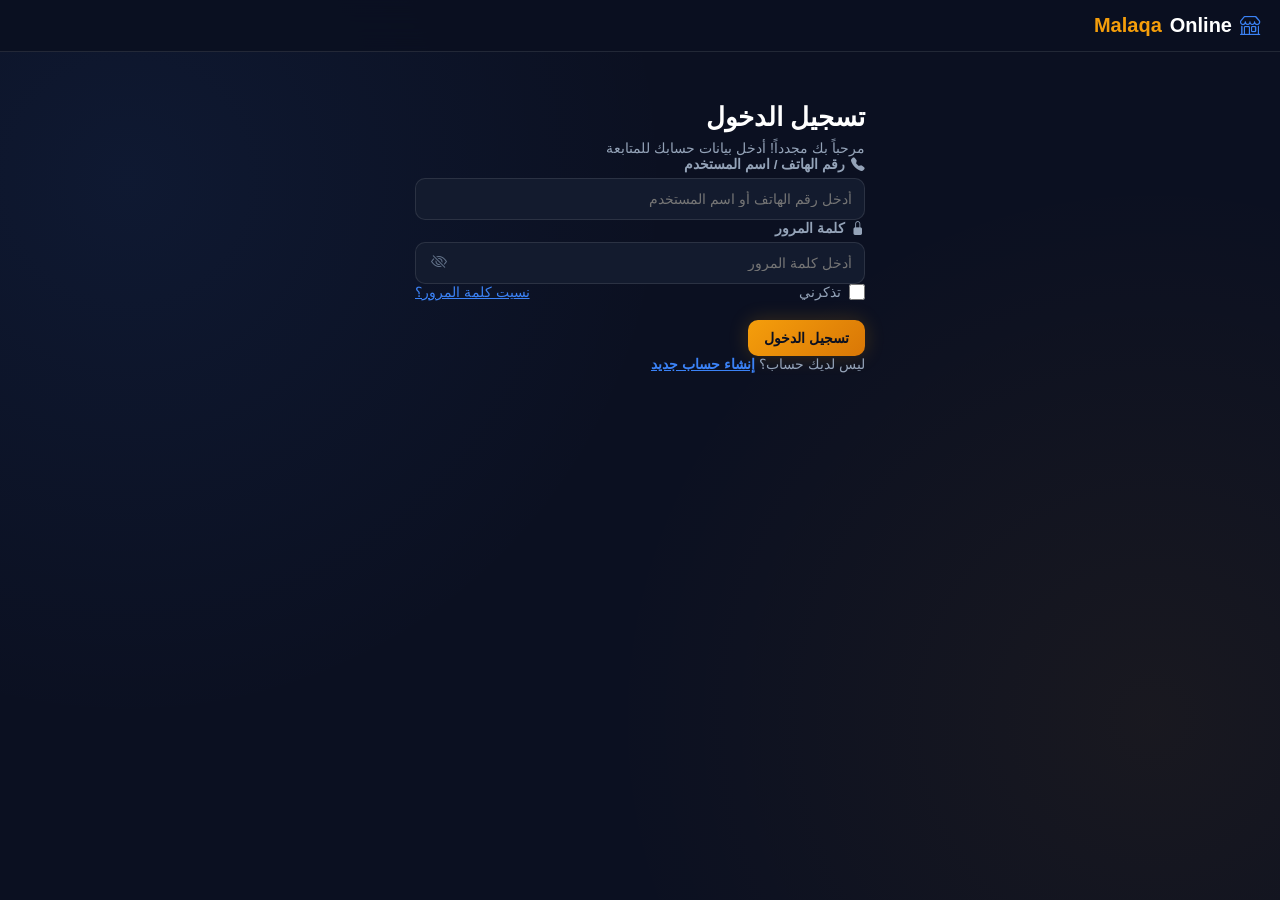
==== index.html @ 44988af2 "Update index.html" ====
<!DOCTYPE html>
<html lang="ar" dir="rtl">
<head>
  <meta charset="UTF-8">
  <meta name="viewport" content="width=device-width, initial-scale=1.0">
  <title>Maliqa - الصفحة الرئيسية</title>
  <!-- ربط خط كيرو العربي -->
  <link href="https://fonts.googleapis.com/css2?family=Cairo:wght@400;600;700;800;900&display=swap" rel="stylesheet">
  
  <!-- مكتبة Bootstrap Icons المجانية والمستقرة -->
  <link rel="stylesheet" href="https://cdn.jsdelivr.net/npm/bootstrap-icons@1.11.3/font/bootstrap-icons.min.css">

  <link rel="stylesheet" href="profile.css">

  <style>
    /* تنسيق المودال المخصص الموحد */
    .vip-modal-overlay {
        position: fixed;
        top: 0;
        left: 0;
        width: 100%;
        height: 100%;
        background-color: rgba(0, 0, 0, 0.75);
        backdrop-filter: blur(4px);
        display: flex;
        justify-content: center;
        align-items: center;
        z-index: 9999;
        animation: fadeIn 0.2s ease-in-out;
    }
    .vip-modal-content {
        background: linear-gradient(145deg, #161616, #1c1c1c);
        border: 1px solid rgba(243, 156, 18, 0.3);
        box-shadow: 0 10px 30px rgba(0, 0, 0, 0.8), 0 0 15px rgba(243, 156, 18, 0.1);
        width: 85%;
        max-width: 380px;
        padding: 24px;
        border-radius: 16px;
        text-align: center;
        color: #ffffff;
        font-family: 'Cairo', sans-serif;
        animation: scaleUp 0.2s ease-in-out;
    }
    .vip-modal-icon {
        font-size: 32px;
        margin-bottom: 12px;
    }
    .vip-modal-content h3 {
        margin: 0 0 10px 0;
        font-size: 18px;
        color: #f39c12;
    }
    .vip-modal-content p {
        margin: 0 0 20px 0;
        font-size: 14px;
        color: #cccccc;
        line-height: 1.6;
    }
    .vip-modal-buttons {
        display: flex;
        gap: 12px;
        justify-content: center;
    }
    .vip-btn {
        flex: 1;
        padding: 10px 16px;
        border: none;
        border-radius: 8px;
        font-size: 14px;
        font-weight: bold;
        cursor: pointer;
        transition: all 0.2s;
    }
    .vip-btn-confirm {
        background: linear-gradient(135deg, #f39c12, #d68910);
        color: #111111;
    }
    .vip-btn-confirm:hover {
        opacity: 0.9;
        transform: translateY(-1px);
    }
    .vip-btn-cancel {
        background-color: #2b2b2b;
        color: #ffffff;
        border: 1px solid #444444;
    }
    .vip-btn-cancel:hover {
        background-color: #383838;
    }
    @keyframes fadeIn {
        from { opacity: 0; }
        to { opacity: 1; }
    }
    @keyframes scaleUp {
        from { transform: scale(0.9); opacity: 0; }
        to { transform: scale(1); opacity: 1; }
    }

    /* شريط الإشعارات المتحرك بالـ CSS النقي (بدون Marquee لمنع الاختفاء تماماً) */
    .modern-ticker-container {
      padding: 10px 16px;
      background: rgba(11, 16, 33, 0.95);
      border-bottom: 1px solid var(--border-color);
    }
    .ticker-box {
      display: flex;
      align-items: center;
      gap: 10px;
      padding: 8px 12px;
      background: rgba(59, 130, 246, 0.1);
      border: 1px solid rgba(59, 130, 246, 0.2);
      border-radius: var(--radius-sm);
      overflow: hidden;
      position: relative;
    }
    .ticker-wrap {
      width: 100%;
      overflow: hidden;
      white-space: nowrap;
      position: relative;
      height: 24px;
    }
    #topTickerText {
      color: var(--text-main, #f8fafc);
      font-size: 0.85rem;
      font-weight: 600;
      position: absolute;
      white-space: nowrap;
      will-change: transform;
      /* حركة من اليمين إلى اليسار بشكل مستقر ودائم */
      animation: tickerAnimation 18s linear infinite;
    }

    @keyframes tickerAnimation {
      0% {
        transform: translateX(100%);
      }
      100% {
        transform: translateX(-100%);
      }
    }
  </style>
</head>
<body>

  <!-- Header Bar -->
  <header class="app-header" style="display: flex; align-items: center; justify-content: space-between; padding: 14px 20px; background: rgba(11, 16, 33, 0.9); border-bottom: 1px solid var(--border-color);">
    <div class="logo-area" style="display: flex; align-items: center; gap: 8px; font-weight: 800; font-size: 1.25rem;">
      <i class="bi bi-shop" style="color: var(--accent-blue); font-size: 1.4rem;"></i>
      Online<span>Maliqa</span>
    </div>
    <div style="display: flex; align-items: center; gap: 12px;">
      <div id="adminNavBtnContainer"></div>
      <div class="cart-icon-btn" onclick="window.location.href='tasks.html'" style="cursor: pointer; font-size: 1.2rem; color: var(--text-main);">
        <i class="bi bi-cart3"></i>
      </div>
    </div>
  </header>

  <!-- Ticker Bar -->
  <div class="modern-ticker-container">
    <div class="ticker-box">
      <i class="bi bi-megaphone-fill" style="color: var(--accent-gold); flex-shrink: 0; z-index: 2; background: rgba(59, 130, 246, 0.1); padding-left: 5px;"></i>
      <div class="ticker-wrap">
        <div id="topTickerText">مرحباً بك في منصة Maliqa Online الرسمية!</div>
      </div>
    </div>
  </div>

  <div class="container" style="padding: 20px;">
    <!-- Main Balance Card -->
    <div class="glass-card" style="text-align: center; position: relative; overflow: hidden;">
      
      <div style="display: flex; justify-content: space-between; align-items: center; margin-bottom: 16px; border-bottom: 1px solid var(--glass-border); padding-bottom: 12px;">
        <div id="displayUsername" style="display: flex; align-items: center; gap: 8px; font-weight: 700; font-size: 0.95rem;">
          <i class="bi bi-person-circle" style="color: var(--accent-blue); font-size: 1.2rem;"></i>
          <span id="usernameText">جاري التحميل...</span>
        </div>
        <div id="displayVipRank" style="background: rgba(245, 158, 11, 0.15); border: 1px solid var(--accent-gold); color: var(--accent-gold); padding: 4px 10px; border-radius: 20px; font-size: 0.75rem; font-weight: 700; display: flex; align-items: center; gap: 4px;">
          <i class="bi bi-award-fill"></i>
          <span id="vipRankText">VIP0</span>
        </div>
      </div>

      <p style="color: var(--text-muted); font-size: 0.8rem; margin-bottom: 4px;">الرصيد المتاح</p>
      <h1 id="availableBalanceVal" style="font-size: 2.2rem; font-weight: 900; color: var(--accent-gold); margin-bottom: 16px;">$0.00</h1>
      
      <div style="display: flex; justify-content: center; gap: 20px; background: var(--bg-secondary); padding: 10px; border-radius: var(--radius-sm); border: 1px solid var(--glass-border); margin-bottom: 16px;">
        <div>
          <span style="font-size: 0.7rem; color: var(--text-muted); display: block;">إجمالي الإيداع</span>
          <span id="totalDepositVal" style="font-size: 0.9rem; font-weight: 700; color: var(--text-main);">$0.00</span>
        </div>
      </div>

      <div class="actions-grid" style="display: grid; grid-template-columns: repeat(4, 1fr); gap: 8px;">
        <a href="deposit.html" class="action-btn" style="text-decoration: none; color: inherit; display: flex; flex-direction: column; align-items: center; gap: 6px; padding: 10px; background: var(--bg-secondary); border-radius: var(--radius-sm); border: 1px solid var(--border-color);">
          <i class="bi bi-wallet2" style="font-size: 1.2rem; color: var(--accent-green);"></i>
          <span style="font-size: 0.8rem;">إيداع</span>
        </a>
        <a href="withdraw.html" class="action-btn" style="text-decoration: none; color: inherit; display: flex; flex-direction: column; align-items: center; gap: 6px; padding: 10px; background: var(--bg-secondary); border-radius: var(--radius-sm); border: 1px solid var(--border-color);">
          <i class="bi bi-cash-stack" style="font-size: 1.2rem; color: var(--accent-gold);"></i>
          <span style="font-size: 0.8rem;">سحب</span>
        </a>
        <a href="account.html" class="action-btn" style="text-decoration: none; color: inherit; display: flex; flex-direction: column; align-items: center; gap: 6px; padding: 10px; background: var(--bg-secondary); border-radius: var(--radius-sm); border: 1px solid var(--border-color);">
          <i class="bi bi-sliders" style="font-size: 1.2rem; color: var(--accent-blue);"></i>
          <span style="font-size: 0.8rem;">حسابي</span>
        </a>
        <a href="records.html" class="action-btn" style="text-decoration: none; color: inherit; display: flex; flex-direction: column; align-items: center; gap: 6px; padding: 10px; background: var(--bg-secondary); border-radius: var(--radius-sm); border: 1px solid var(--border-color);">
          <i class="bi bi-clock-history" style="font-size: 1.2rem; color: var(--accent-purple);"></i>
          <span style="font-size: 0.8rem;">سجلات</span>
        </a>
      </div>
    </div>

    <div style="margin-top: 20px;">
      <button id="logoutBtn" style="width: 100%; padding: 12px; background-color: rgba(239, 68, 68, 0.15); border: 1px solid #ef4444; color: #ef4444; border-radius: var(--radius-md); font-weight: 700; display: flex; justify-content: center; align-items: center; gap: 8px; cursor: pointer; transition: var(--transition);">
        <i class="bi bi-box-arrow-right"></i>
        تسجيل الخروج من الحساب
      </button>
    </div>
  </div>

  <!-- Custom Modal HTML Structure -->
  <div id="customVipModal" class="vip-modal-overlay" style="display: none;">
      <div class="vip-modal-content">
          <div class="vip-modal-icon" id="vipModalIcon">⚠️</div>
          <h3 id="vipModalTitle">تنبيه</h3>
          <p id="vipModalText">محتوى الرسالة هنا</p>
          <div class="vip-modal-buttons" id="vipModalButtonsContainer">
              <button id="vipModalCancelBtn" class="vip-btn vip-btn-cancel">إلغاء</button>
              <button id="vipModalConfirmBtn" class="vip-btn vip-btn-confirm">موافق</button>
          </div>
      </div>
  </div>

  <!-- Floating Telegram Support Button -->
  <a id="telegramSupportBtn" href="https://t.me" target="_blank" class="floating-support-btn" title="الدعم الفني" style="position: fixed; bottom: 90px; left: 20px; background: var(--accent-blue); color: #fff; width: 45px; height: 45px; border-radius: 50%; display: flex; align-items: center; justify-content: center; box-shadow: 0 4px 12px rgba(0,0,0,0.3); z-index: 99;">
    <i class="bi bi-telegram" style="font-size: 1.4rem;"></i>
  </a>

  <!-- Floating Bottom Navigation Bar -->
  <nav class="bottom-nav">
    <a href="index.html" class="nav-item active">
      <i class="bi bi-house-fill"></i>
      <span>الرئيسية</span>
    </a>
    <a href="tasks.html" class="nav-item">
      <i class="bi bi-check2-square"></i>
      <span>المهام</span>
    </a>
    <a href="team.html" class="nav-item">
      <i class="bi bi-people-fill"></i>
      <span>الفريق</span>
    </a>
    <a href="vip.html" class="nav-item">
      <i class="bi bi-award-fill"></i>
      <span>VIP</span>
    </a>
  </nav>

  <!-- Database Script -->
  <script src="db.js"></script>

  <!-- Dashboard Controller Script -->
  <script>
    function showCustomModal(title, text, icon = "⚠️", showCancel = true, confirmText = "موافق", onConfirm = null) {
        const modal = document.getElementById('customVipModal');
        document.getElementById('vipModalTitle').innerText = title;
        document.getElementById('vipModalText').innerText = text;
        document.getElementById('vipModalIcon').innerText = icon;

        const cancelBtn = document.getElementById('vipModalCancelBtn');
        const confirmBtn = document.getElementById('vipModalConfirmBtn');
        
        confirmBtn.innerText = confirmText;
        cancelBtn.style.display = showCancel ? 'block' : 'none';

        modal.style.display = 'flex';

        const newConfirmBtn = confirmBtn.cloneNode(true);
        const newCancelBtn = cancelBtn.cloneNode(true);
        confirmBtn.parentNode.replaceChild(newConfirmBtn, confirmBtn);
        cancelBtn.parentNode.replaceChild(newCancelBtn, cancelBtn);

        newConfirmBtn.addEventListener('click', () => {
            modal.style.display = 'none';
            if (onConfirm) onConfirm();
        });

        newCancelBtn.addEventListener('click', () => {
            modal.style.display = 'none';
        });
    }

    window.addEventListener('DOMContentLoaded', async () => {
      const activeUsername = localStorage.getItem('currentUser');
      
      if (!activeUsername) {
        window.location.href = 'login.html';
        return;
      }

      try {
        const user = await getCurrentUser();

        if (!user) {
          alert('جلسة العمل انتهت أو الحساب غير موجود');
          logoutUser();
          return;
        }

        // Render Dashboard Data
        document.getElementById('usernameText').innerText = user.username || activeUsername;
        document.getElementById('vipRankText').innerText = user.vip || 'VIP0';
        document.getElementById('totalDepositVal').innerText = '$' + parseFloat(user.totalDeposit || 0).toFixed(2);
        document.getElementById('availableBalanceVal').innerText = '$' + parseFloat(user.balance || 0).toFixed(2);

        // جلب الإعدادات بأمان تام بدون التأثير على حركة النص
        const db = await getCloudDB();
        if (db) {
          if (db.topBannerText) {
            document.getElementById('topTickerText').innerText = db.topBannerText;
          }
          if (db.telegramSupportLink) {
            document.getElementById('telegramSupportBtn').href = db.telegramSupportLink;
          }
        }

        if (user.username === "admin") {
          const adminContainer = document.getElementById('adminNavBtnContainer');
          if (adminContainer) {
            adminContainer.innerHTML = `
              <a href="admin.html" style="background: rgba(168, 85, 247, 0.15); border: 1px solid #a855f7; color: #a855f7; padding: 5px 10px; border-radius: 20px; font-size: 0.75rem; font-weight: 700; display: flex; align-items: center; gap: 4px; text-decoration: none;">
                <i class="bi bi-shield-lock-fill"></i>
                <span>الأدمن</span>
              </a>
            `;
          }
        }

      } catch (error) {
        console.error('Error loading dashboard:', error);
      }
    });

    document.getElementById('logoutBtn').addEventListener('click', () => {
      showCustomModal(
        "تسجيل الخروج",
        "هل أنت تأكد من رغبتك في تسجيل الخروج من الحساب؟",
        "🚪",
        true,
        "نعم، خروج",
        () => {
          logoutUser();
        }
      );
    });
  </script>
</body>
</html>
---- profile.css ----
@import url("https://cdn.jsdelivr.net/npm/bootstrap-icons@1.11.3/font/bootstrap-icons.min.css");
:root {
  --bg-main: #0b1021;
  --bg-secondary: #131b2e;
  --bg-card: rgba(20, 29, 53, 0.85);
  --border-color: rgba(255, 255, 255, 0.1);
  --glass-border: rgba(255, 255, 255, 0.1);
  --accent-gold: #f59e0b;
  --accent-gold-hover: #fbbf24;
  --accent-green: #10b981;
  --accent-blue: #3b82f6;
  --accent-purple: #a855f7;
  --text-primary: #ffffff;
  --text-main: #ffffff;
  --text-secondary: #94a3b8;
  --text-muted: #64748b;
  --radius-sm: 10px;
  --radius-md: 16px;
  --radius-lg: 24px;
  --shadow-glass: 0 8px 32px 0 rgba(0, 0, 0, 0.37);
  --shadow-glow: 0 0 20px rgba(245, 158, 11, 0.2);
  --transition: all 0.3s cubic-bezier(0.4, 0, 0.2, 1);
}

*, *::before, *::after {
  box-sizing: border-box;
  margin: 0;
  padding: 0;
  font-family: 'Cairo', 'Tajawal', sans-serif;
}

body {
  background-color: var(--bg-main);
  color: var(--text-primary);
  direction: rtl;
  min-height: 100vh;
  padding-bottom: 100px;
  background-image: 
    radial-gradient(circle at 10% 20%, rgba(59, 130, 246, 0.08) 0%, transparent 40%),
    radial-gradient(circle at 90% 80%, rgba(245, 158, 11, 0.06) 0%, transparent 40%);
  background-attachment: fixed;
}

/* الهيدر العلوي */
.header-bar {
  position: sticky;
  top: 0;
  background: rgba(11, 16, 33, 0.9);
  backdrop-filter: blur(12px);
  border-bottom: 1px solid var(--border-color);
  padding: 14px 20px;
  display: flex;
  align-items: center;
  justify-content: space-between;
  z-index: 100;
}

.brand-logo {
  font-size: 1.25rem;
  font-weight: 800;
  color: var(--text-primary);
  display: flex;
  align-items: center;
  gap: 8px;
}

.brand-logo span {
  color: var(--accent-gold);
}

.vip-badge {
  background: rgba(245, 158, 11, 0.15);
  border: 1px solid var(--accent-gold);
  color: var(--accent-gold);
  padding: 6px 12px;
  border-radius: 20px;
  font-size: 0.8rem;
  font-weight: 700;
  display: flex;
  align-items: center;
  gap: 6px;
}

/* شريط الوقت المؤقت */
.timer-box {
  margin: 16px 20px;
  background: rgba(16, 185, 129, 0.1);
  border: 1px solid rgba(16, 185, 129, 0.25);
  color: var(--accent-green);
  padding: 12px 16px;
  border-radius: var(--radius-md);
  font-size: 0.85rem;
  font-weight: 700;
  display: flex;
  align-items: center;
  justify-content: center;
}

/* الحاويات والبطاقات العامة (card-box, balance-card, etc.) */
.card-box, 
.balance-card,
.glass-card, 
.card, 
.box, 
.profile-box, 
.info-container {
  background: var(--bg-card);
  backdrop-filter: blur(16px);
  -webkit-backdrop-filter: blur(16px);
  border: 1px solid var(--border-color);
  border-radius: var(--radius-lg);
  padding: 20px;
  box-shadow: var(--shadow-glass);
  margin-bottom: 16px;
}

p, span, div {
  word-break: break-word;
}

/* حقول الإدخال والفورمات داخل مربعات منمقة */
.form-label {
  display: block;
  font-size: 0.85rem;
  color: var(--text-secondary);
  margin-bottom: 6px;
  font-weight: 600;
}

.form-input, 
input[type="text"], 
input[type="number"] {
  width: 100%;
  background: var(--bg-secondary);
  border: 1px solid var(--border-color);
  border-radius: var(--radius-sm);
  padding: 12px;
  color: var(--text-primary);
  font-size: 0.9rem;
  outline: none;
  transition: var(--transition);
}

.form-input:focus, 
input[type="text"]:focus {
  border-color: var(--accent-gold);
}

/* أزرار الإرسال والنسخ */
.submit-btn, button {
  padding: 10px 16px;
  border-radius: var(--radius-sm);
  border: none;
  background: linear-gradient(135deg, var(--accent-gold), #d97706);
  color: #0b1021;
  font-weight: 800;
  font-size: 0.9rem;
  cursor: pointer;
  box-shadow: var(--shadow-glow);
  transition: var(--transition);
  display: inline-flex;
  align-items: center;
  justify-content: center;
  gap: 6px;
  text-align: center;
  white-space: nowrap;
}

.submit-btn:hover, button:hover {
  background: linear-gradient(135deg, var(--accent-gold-hover), var(--accent-gold));
  transform: translateY(-2px);
}

/* إحصائيات الأرصدة (في الفريق أو غيره) */
.balance-grid {
  display: grid;
  grid-template-columns: repeat(2, 1fr);
  gap: 12px;
  margin-top: 10px;
}

.balance-item {
  background: var(--bg-secondary);
  border: 1px solid var(--border-color);
  border-radius: var(--radius-sm);
  padding: 14px;
  display: flex;
  flex-direction: column;
  gap: 6px;
  text-align: center;
}

.balance-label {
  font-size: 0.8rem;
  color: var(--text-secondary);
}

.balance-value {
  font-size: 1.2rem;
  font-weight: 800;
}

.balance-value.available { color: var(--accent-blue); }
.balance-value.deposit { color: var(--accent-green); }

/* مستويات الفريق (Level 1, Level 2, Level 3) داخل مربعات */
#tasksContainer {
  padding: 0 20px;
}

/* القائمة السفلية العائمة */
.bottom-nav {
  position: fixed;
  bottom: 12px;
  left: 15px;
  right: 15px;
  background: rgba(19, 27, 46, 0.92);
  backdrop-filter: blur(20px);
  -webkit-backdrop-filter: blur(20px);
  border: 1px solid var(--border-color);
  border-radius: 30px;
  display: flex;
  justify-content: space-around;
  padding: 10px 0;
  z-index: 1000;
  box-shadow: 0 10px 30px rgba(0, 0, 0, 0.6);
}

.nav-item {
  display: flex;
  flex-direction: column;
  align-items: center;
  text-decoration: none;
  color: var(--text-secondary);
  font-size: 0.7rem;
  font-weight: 600;
  gap: 4px;
  transition: var(--transition);
}

.nav-item i {
  font-size: 1.2rem;
}

.nav-item.active, .nav-item:hover {
  color: var(--accent-gold);
  transform: translateY(-2px);
}

/* --- تنسيق بطاقات ومستويات الـ VIP --- */
#vipCardsContainer {
  display: flex;
  flex-direction: column;
  gap: 16px;
  margin-top: 10px;
}

.vip-tier-card {
  background: var(--bg-card);
  backdrop-filter: blur(16px);
  -webkit-backdrop-filter: blur(16px);
  border: 1px solid var(--border-color);
  border-radius: var(--radius-lg);
  overflow: hidden;
  box-shadow: var(--shadow-glass);
  transition: var(--transition);
}

.vip-tier-card:hover {
  transform: translateY(-3px);
  border-color: rgba(245, 158, 11, 0.3);
}

.vip-header {
  padding: 14px 20px;
  font-weight: 800;
  font-size: 0.95rem;
  display: flex;
  justify-content: space-between;
  align-items: center;
  color: var(--text-primary);
  border-bottom: 1px solid var(--border-color);
}

/* تدرجات ألوان ترويسات مستويات الـ VIP */
.vip-header.vip-0 {
  background: linear-gradient(135deg, rgba(59, 130, 246, 0.15), rgba(20, 29, 53, 0.4));
}

.vip-header.vip-1 {
  background: linear-gradient(135deg, rgba(100, 116, 139, 0.15), rgba(20, 29, 53, 0.4));
}

.vip-header.vip-2 {
  background: linear-gradient(135deg, rgba(245, 158, 11, 0.2), rgba(20, 29, 53, 0.4));
}

.vip-header.vip-3 {
  background: linear-gradient(135deg, rgba(16, 185, 129, 0.15), rgba(20, 29, 53, 0.4));
}

.vip-body {
  padding: 16px 20px;
}

.vip-feature-row {
  display: flex;
  justify-content: space-between;
  align-items: center;
  padding: 10px 0;
  font-size: 0.85rem;
  color: var(--text-secondary);
  border-bottom: 1px dashed rgba(255, 255, 255, 0.05);
}

.vip-feature-row:last-of-type {
  border-bottom: none;
}

.vip-feature-row span:last-child {
  font-weight: 700;
  color: var(--text-primary);
}

/* تخصيص زر التواجد أو الترقية داخل الكارد */
.vip-tier-card .submit-btn, 
.vip-tier-card button {
  width: 100%;
  margin-top: 16px;
}

/* خلفية النافذة المنبثقة (تغطية الشاشة مع عتمة خفيفة) */
.vip-modal-overlay {
    position: fixed;
    top: 0;
    left: 0;
    width: 100%;
    height: 100%;
    background-color: rgba(0, 0, 0, 0.75);
    backdrop-filter: blur(4px);
    display: flex;
    justify-content: center;
    align-items: center;
    z-index: 9999;
    animation: fadeIn 0.2s ease-in-out;
}

/* صندوق المحتوى الرئيسي (مطابق لثيم الموقع الداكن والذهبي) */
.vip-modal-content {
    background: linear-gradient(145deg, #161616, #1c1c1c);
    border: 1px solid rgba(243, 156, 18, 0.3);
    box-shadow: 0 10px 30px rgba(0, 0, 0, 0.8), 0 0 15px rgba(243, 156, 18, 0.1);
    width: 85%;
    max-width: 380px;
    padding: 24px;
    border-radius: 16px;
    text-align: center;
    color: #ffffff;
    font-family: inherit;
    animation: scaleUp 0.2s ease-in-out;
}

/* الأيقونة داخل النافذة */
.vip-modal-icon {
    font-size: 32px;
    margin-bottom: 12px;
}

/* عنوان النافذة */
.vip-modal-content h3 {
    margin: 0 0 10px 0;
    font-size: 18px;
    color: #f39c12; /* لون ذهبي متناسق مع الموقع */
}

/* نص الرسالة */
.vip-modal-content p {
    margin: 0 0 20px 0;
    font-size: 14px;
    color: #cccccc;
    line-height: 1.6;
}

/* حاوية الأزرار */
.vip-modal-buttons {
    display: flex;
    gap: 12px;
    justify-content: center;
}

/* خصائص الأزرار العامة */
.vip-btn {
    flex: 1;
    padding: 10px 16px;
    border: none;
    border-radius: 8px;
    font-size: 14px;
    font-weight: bold;
    cursor: pointer;
    transition: all 0.2s;
}

/* زر التأكيد (موافق) */
.vip-btn-confirm {
    background: linear-gradient(135deg, #f39c12, #d68910);
    color: #111111;
}

.vip-btn-confirm:hover {
    opacity: 0.9;
    transform: translateY(-1px);
}

/* زر الإلغاء */
.vip-btn-cancel {
    background-color: #2b2b2b;
    color: #ffffff;
    border: 1px solid #444444;
}

.vip-btn-cancel:hover {
    background-color: #383838;
}

/* الحركات التجميلية للظهور */
@keyframes fadeIn {
    from { opacity: 0; }
    to { opacity: 1; }
}

@keyframes scaleUp {
    from { transform: scale(0.9); opacity: 0; }
    to { transform: scale(1); opacity: 1; }
}

/* إعادة ضبط خط الأيقونات لعمل مكتبة FontAwesome بشكل صحيح */
i.fa-solid, i.fa-regular, i.fa-brands, 
.fa-solid, .fa-regular, .fa-brands {
  font-family: "Font Awesome 6 Free", "Font Awesome 6 Brands" !important;
}
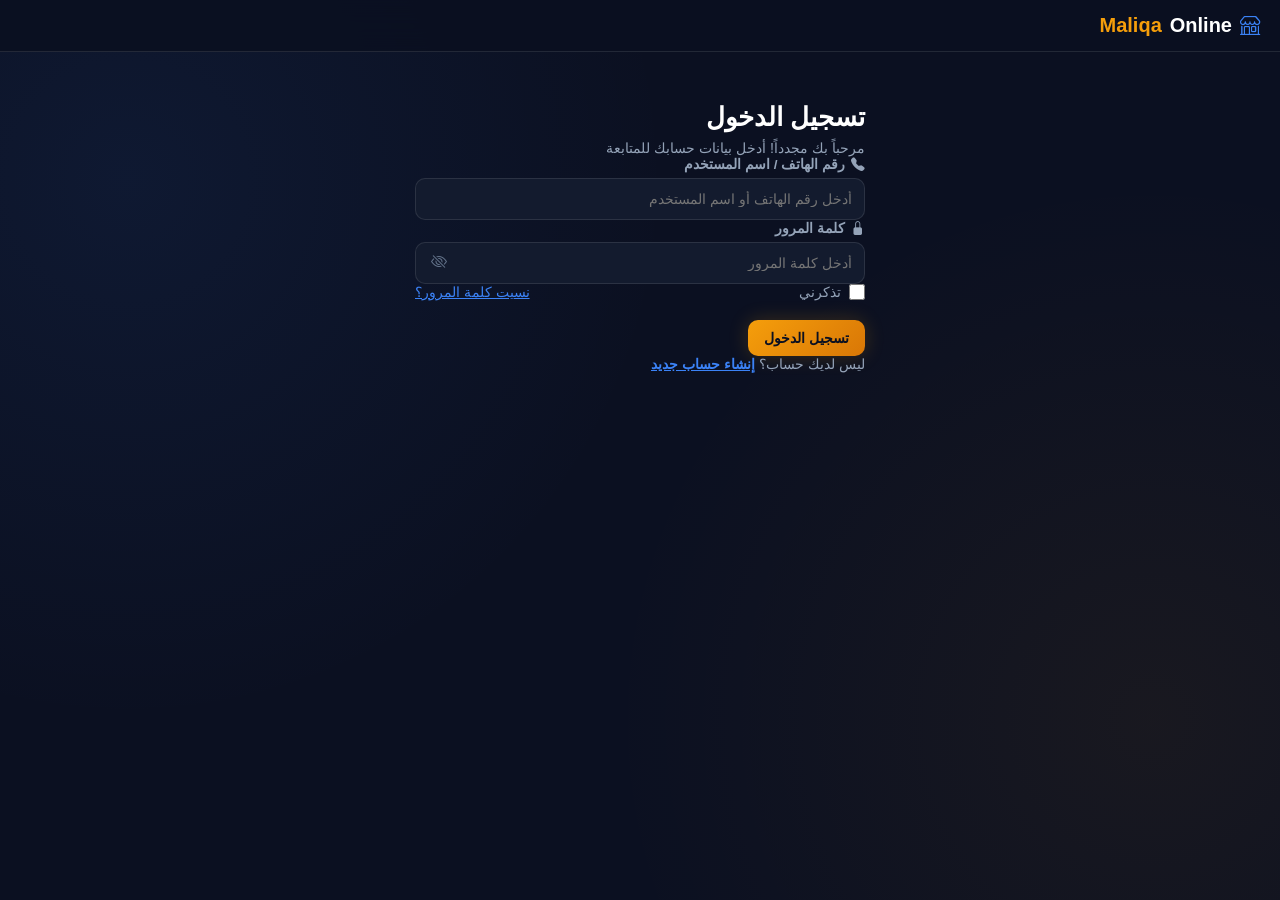
==== commit 72eb429f: "Update index.html" ====
--- a/index.html
+++ b/index.html
@@ -127,16 +127,16 @@
       position: absolute;
       white-space: nowrap;
       will-change: transform;
-      /* حركة من اليمين إلى اليسار بشكل مستقر ودائم */
-      animation: tickerAnimation 18s linear infinite;
-    }
-
-    @keyframes tickerAnimation {
+      /* حركة بطيئة جداً من اليسار لليمين (مدة 28 ثانية للحركة الكاملة) */
+      animation: tickerAnimationFromLeft 200s linear infinite;
+    }
+
+    @keyframes tickerAnimationFromLeft {
       0% {
-        transform: translateX(100%);
+        transform: translateX(-100%);
       }
       100% {
-        transform: translateX(-100%);
+        transform: translateX(100%);
       }
     }
   </style>
